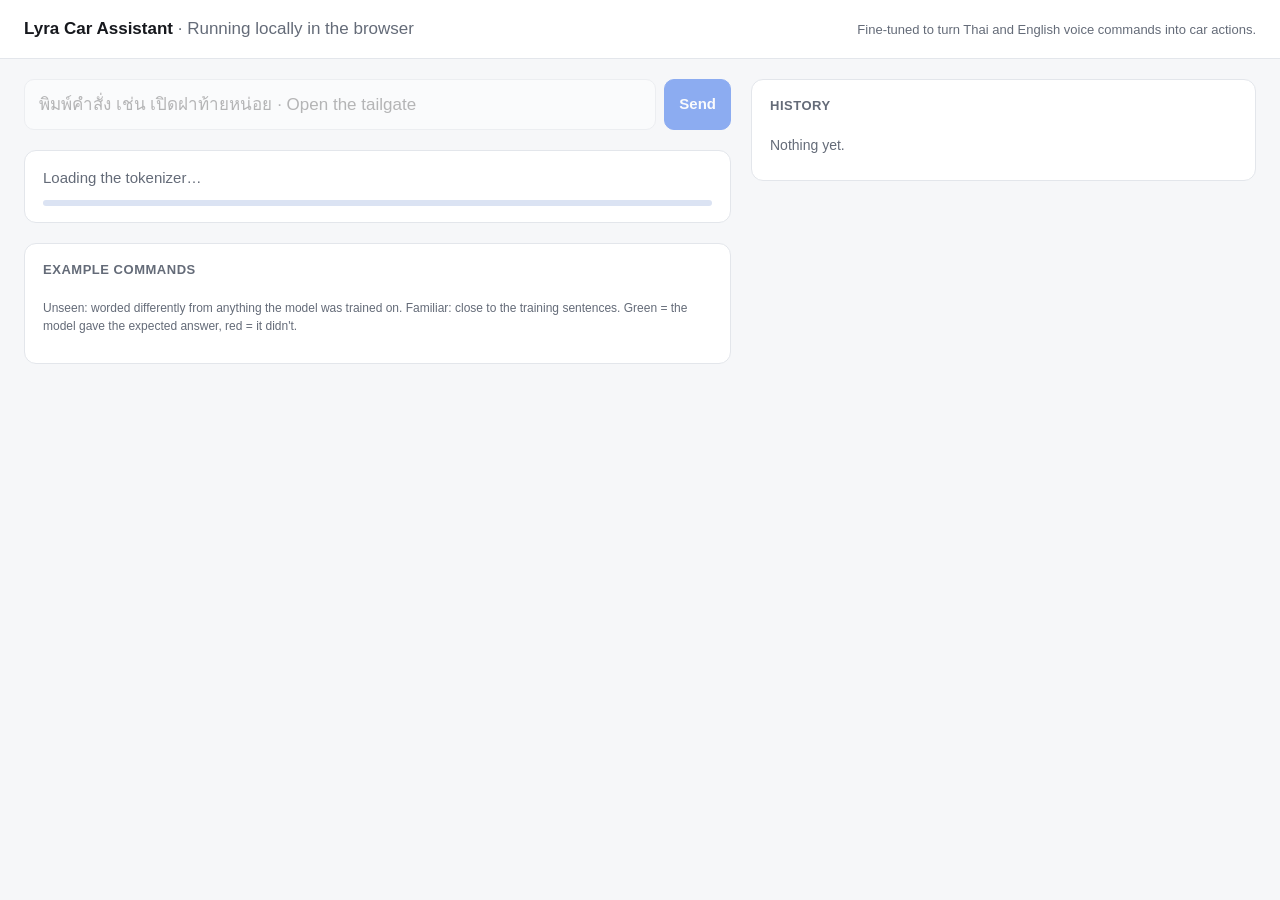
==== web_browser/index.html @ 5a5aa551 "Lyra Car Assistant: offline Thai/English car voice commands on a pruned Laya model Pipeline from dow" ====
<!doctype html>
<html lang="th">
<head>
<meta charset="utf-8">
<meta name="viewport" content="width=device-width, initial-scale=1">
<title>Lyra Car Assistant</title>
<style>
  :root {
    --bg: #f6f7f9; --card: #ffffff; --ink: #16181d; --muted: #646b78; --line: #e3e6eb;
    --accent: #2563eb; --ok: #15803d; --ok-bg: #e7f6ec; --warn: #b45309; --warn-bg: #fdf1dc;
    --bad: #b91c1c; --bad-bg: #fde8e8; --bar: #dbe3f3; --chip: #eef1f5; --mono-bg: #f1f4f9;
  }
  @media (prefers-color-scheme: dark) {
    :root {
      --bg: #0f1115; --card: #171a21; --ink: #e8eaee; --muted: #98a0ad; --line: #272c36;
      --accent: #6aa0ff; --ok: #4ade80; --ok-bg: #12301d; --warn: #fbbf24; --warn-bg: #33270d;
      --bad: #f87171; --bad-bg: #3a1616; --bar: #263048; --chip: #222733; --mono-bg: #11151c;
    }
  }
  * { box-sizing: border-box; }
  body { margin: 0; background: var(--bg); color: var(--ink);
    font: 15px/1.5 -apple-system, BlinkMacSystemFont, "Sukhumvit Set", "Noto Sans Thai", "Segoe UI", Roboto, sans-serif; }
  header { display: flex; flex-wrap: wrap; gap: 8px 24px; align-items: baseline; justify-content: space-between;
    padding: 16px 24px; border-bottom: 1px solid var(--line); background: var(--card); }
  .brand { font-weight: 700; font-size: 17px; }
  .brand span { color: var(--muted); font-weight: 500; }
  .meta { color: var(--muted); font-size: 13px; }
  .tagline { color: var(--muted); font-size: 13px; }
  .hint { color: var(--muted); font-size: 12px; margin: -4px 0 12px; }
  main { display: grid; grid-template-columns: minmax(0, 1.4fr) minmax(0, 1fr); gap: 20px; padding: 20px 24px; max-width: 1280px; margin: 0 auto; }
  @media (max-width: 900px) { main { grid-template-columns: minmax(0, 1fr); padding: 16px; } header { padding: 14px 16px; } }
  .card { background: var(--card); border: 1px solid var(--line); border-radius: 12px; padding: 16px 18px; margin-bottom: 20px; }
  h2 { font-size: 13px; text-transform: uppercase; letter-spacing: .04em; color: var(--muted); margin: 0 0 12px; font-weight: 600; }
  form { display: flex; gap: 8px; margin-bottom: 20px; }
  input[type=text] { flex: 1; min-width: 0; font: inherit; font-size: 17px; padding: 12px 14px; border-radius: 10px;
    border: 1px solid var(--line); background: var(--card); color: var(--ink); }
  input[type=text]:focus { outline: 2px solid var(--accent); outline-offset: -1px; }
  button, select { font: inherit; border-radius: 10px; border: 1px solid var(--line); background: var(--card); color: var(--ink);
    padding: 0 14px; cursor: pointer; }
  button.primary { background: var(--accent); color: #fff; border-color: var(--accent); font-weight: 600; }
  button:disabled, input:disabled { opacity: .5; cursor: default; }
  .action { font: 600 20px/1.4 ui-monospace, SFMono-Regular, Menlo, monospace; background: var(--mono-bg);
    border-radius: 10px; padding: 12px 14px; overflow-wrap: anywhere; }
  .row { display: flex; flex-wrap: wrap; gap: 8px; align-items: center; margin-top: 12px; }
  .badge { font-size: 12px; font-weight: 700; padding: 3px 9px; border-radius: 999px; letter-spacing: .02em; }
  .b-ok { background: var(--ok-bg); color: var(--ok); }
  .b-warn { background: var(--warn-bg); color: var(--warn); }
  .b-bad { background: var(--bad-bg); color: var(--bad); }
  .said { color: var(--muted); }
  table.kv { width: 100%; border-collapse: collapse; margin-top: 14px; font-size: 14px; }
  table.kv td { padding: 7px 0; border-top: 1px solid var(--line); vertical-align: top; }
  table.kv td:first-child { color: var(--muted); width: 130px; padding-right: 12px; }
  .conf { display: flex; align-items: center; gap: 10px; flex-wrap: wrap; }
  .bar { position: relative; flex: 1; min-width: 120px; max-width: 220px; height: 8px; border-radius: 4px; background: var(--bar); }
  .bar i { position: absolute; inset: 0 auto 0 0; border-radius: 4px; background: var(--accent); }
  .bar b { position: absolute; top: -4px; bottom: -4px; width: 2px; background: var(--warn); }
  .num { font-variant-numeric: tabular-nums; }
  .alts { color: var(--muted); font-size: 13px; }
  .toks { display: flex; flex-wrap: wrap; gap: 4px; }
  .tok { background: var(--chip); border-radius: 6px; padding: 1px 6px; font: 13px ui-monospace, Menlo, monospace; }
  .empty { color: var(--muted); }
  .filters { display: flex; flex-wrap: wrap; gap: 6px; margin-bottom: 12px; }
  .filters button { padding: 4px 10px; font-size: 13px; border-radius: 999px; }
  .filters button.on { background: var(--ink); color: var(--card); border-color: var(--ink); }
  .group { margin-bottom: 10px; }
  .group-name { font: 600 12px ui-monospace, Menlo, monospace; color: var(--muted); margin-bottom: 4px; }
  .chips { display: flex; flex-wrap: wrap; gap: 6px; }
  .chip { font-size: 14px; padding: 5px 10px; border-radius: 8px; background: var(--chip); border: 1px solid transparent;
    cursor: pointer; text-align: left; line-height: 1.35; }
  .chip:hover { border-color: var(--accent); }
  .chip.ok { border-color: var(--ok); }
  .chip.bad { border-color: var(--bad); background: var(--bad-bg); }
  #hist { list-style: none; margin: 0; padding: 0; font-size: 14px; }
  #hist li { padding: 8px 0; border-top: 1px solid var(--line); cursor: pointer; }
  #hist li:first-child { border-top: 0; }
  #hist .h-act { font-family: ui-monospace, Menlo, monospace; font-size: 13px; }
  .btns { display: flex; gap: 8px; flex-wrap: wrap; align-items: center; }
  .btns button, .btns select { padding: 8px 12px; }
  .summary { display: grid; grid-template-columns: repeat(auto-fit, minmax(110px, 1fr)); gap: 10px; margin: 14px 0 6px; }
  .stat { background: var(--mono-bg); border-radius: 10px; padding: 10px 12px; }
  .stat .v { font-size: 22px; font-weight: 700; font-variant-numeric: tabular-nums; }
  .stat .k { font-size: 12px; color: var(--muted); }
  table.miss { width: 100%; border-collapse: collapse; font-size: 13px; margin-top: 8px; }
  table.miss th { text-align: left; color: var(--muted); font-weight: 600; padding: 6px 4px; }
  table.miss td { padding: 6px 4px; border-top: 1px solid var(--line); vertical-align: top; overflow-wrap: anywhere; }
  .mono { font-family: ui-monospace, Menlo, monospace; }
  .err { color: var(--bad); }
  .progress { height: 6px; border-radius: 3px; background: var(--bar); overflow: hidden; margin-top: 10px; }
  .progress i { display: block; height: 100%; width: 0; background: var(--accent); transition: width .15s; }
</style>
</head>
<body>
<header>
  <div class="brand">Lyra Car Assistant <span>· Running locally in the browser</span></div>
  <div class="tagline" id="tagline">Fine-tuned to turn Thai and English voice commands into car actions.</div>
</header>
<main>
  <section>
    <form id="f">
      <input type="text" id="q" placeholder="พิมพ์คำสั่ง เช่น เปิดฝาท้ายหน่อย · Open the tailgate" autocomplete="off" disabled>
      <button type="submit" class="primary" id="send" disabled>Send</button>
    </form>
    <div class="card" id="result">
      <div id="loadText" class="empty">Loading the tokenizer…</div>
      <div class="progress"><i id="loadBar"></i></div>
    </div>
    <div class="card">
      <h2>Example commands</h2>
      <div class="filters" id="filters"></div>
      <div class="hint">Unseen: worded differently from anything the model was trained on. Familiar: close to the
        training sentences. Green = the model gave the expected answer, red = it didn't.</div>
      <div id="presets"></div>
    </div>
  </section>
  <section>
    <div class="card">
      <h2>History</h2>
      <ol id="hist"><li class="empty" style="cursor:default">Nothing yet.</li></ol>
    </div>
  </section>
</main>
<script src="vendor/ort.wasm.min.js"></script>
<script type="module">
import { CarAssistant } from "./lyra.js";

const $ = (s) => document.querySelector(s);
const esc = (s) => String(s).replace(/[&<>"']/g, (c) => ({"&": "&amp;", "<": "&lt;", ">": "&gt;", '"': "&quot;", "'": "&#39;"}[c]));
const fmt = (o) => o == null ? "no car action (none)" : esc(JSON.stringify(o));
const pct = (x) => (x * 100).toFixed(1) + "%";
let CAR = null, PRESETS = [], history = [], filter = {set: "heldout", lang: "all"};

// ---------------------------------------------------------------- loading
ort.env.wasm.wasmPaths = new URL("vendor/", location.href).href;   // absolute: ORT import()s the .mjs from here
const threads = self.crossOriginIsolated ? Math.min(4, navigator.hardwareConcurrency || 1) : 1;
ort.env.wasm.numThreads = threads;

function progress(stage, frac = 0, bytes = 0) {
  const text = {tokenizer: "Loading the tokenizer…", session: "Starting ONNX Runtime Web…",
                model: `Downloading the INT8 model… ${(bytes / 2 ** 20).toFixed(0)} MB`}[stage];
  $("#loadText").textContent = text;
  $("#loadBar").style.width = (stage === "model" ? 10 + frac * 80 : stage === "session" ? 95 : 5) + "%";
}

function parseTsv(text, set) {
  return text.split("\n").filter((l) => l.trim() && !l.startsWith("#")).map((l) => {
    const [t, control, payload] = l.split("\t");
    return {text: t, control, payload, set, lang: /[฀-๿]/.test(t) ? "th" : "en"};
  });
}

// ---------------------------------------------------------------- rendering (same as web_test)
function expectedMatches(exp, r) {
  if (!exp) return null;
  if (exp.control !== r.control) return false;
  if (exp.payload === "-") return true;
  return /^\d+$/.test(exp.payload) ? r.payload === Number(exp.payload) : r.payload === exp.payload;
}
function bar(v, line, label, lineTitle) {
  const w = Math.max(0, Math.min(1, v)) * 100;
  const tick = line != null ? `<b style="left:${(line * 100).toFixed(1)}%" title="${lineTitle}"></b>` : "";
  const low = line != null && v < line;
  return `<div class="conf"><div class="bar"><i style="width:${w}%"></i>${tick}</div>
    <span class="num">${v.toFixed(3)}</span><span class="alts">${label}${line != null ? ` · ask again below ${line}` : ""}${low ? " · below" : ""}</span></div>`;
}
function gateRows(margin, conf, thr) {
  if (CAR.gate === "margin") {
    return bar(margin, CAR.margin, "lead over runner-up", "margin gate") +
      `<div class="alts">laya confidence ${conf.toFixed(4)}${thr != null ? ` (laya gate: ${conf < thr ? "would ask again" : "ok"} at ${thr})` : ""}</div>`;
  }
  return bar(conf, thr, "laya confidence", "laya threshold") + `<div class="alts">lead over runner-up ${margin.toFixed(3)}</div>`;
}
function render(r, exp) {
  const m = expectedMatches(exp, r);
  const badge = r.ask_again ? `<span class="badge b-warn" title="${esc(r.ask_again_reasons.join("; "))}">ASK AGAIN</span>`
                            : `<span class="badge b-ok">ACT</span>`;
  const reasons = r.ask_again ? `<div class="alts" style="margin-top:6px">${r.ask_again_reasons.map(esc).join("<br>")}</div>` : "";
  const check = m === null ? "" : m ? `<span class="badge b-ok">✓ matches label</span>`
    : `<span class="badge b-bad">✗ expected ${esc(exp.control)} = ${esc(exp.payload)}</span>`;
  const alts = r.control_top.slice(1).map(([k, p]) => `${esc(k)} ${p.toFixed(3)}`).join(" · ");
  const payload = r.payload == null ? "—" : `<span class="mono">${esc(r.payload)}</span> <span class="alts">${esc(r.payload_source)}</span>`;
  const palts = r.payload_top ? r.payload_top.slice(1).map(([k, p]) => `${esc(k)} ${p.toFixed(3)}`).join(" · ") : "";
  $("#result").innerHTML = `
    <div class="said">“${esc(r.text)}”</div>
    <div class="action" style="margin-top:8px">${fmt(r.action)}</div>
    <div class="row">${badge}${check}<span class="alts">gate: ${esc(r.gate)}</span></div>${reasons}
    <table class="kv">
      <tr><td>control</td><td><span class="mono">${esc(r.control)}</span>
        ${r.control_label !== r.control ? `<span class="alts">(model sees “${esc(r.control_label)}”)</span>` : ""}
        ${gateRows(r.control_margin, r.control_confidence, r.control_threshold)}<div class="alts">next: ${alts}</div></td></tr>
      <tr><td>payload</td><td>${payload}
        ${r.payload_confidence != null ? gateRows(r.payload_margin, r.payload_confidence, r.payload_threshold) + `<div class="alts">next: ${palts}</div>` : ""}</td></tr>
      <tr><td>latency</td><td class="num">${r.ms.total} ms <span class="alts">control ${r.ms.control} + payload ${r.ms.payload} · in this browser</span></td></tr>
      <tr><td>tokens (${r.tokens.length})</td><td><div class="toks">${r.tokens.map((t) => `<span class="tok">${esc(t)}</span>`).join("")}</div></td></tr>
    </table>`;
}
function addHistory(r, exp) {
  history.unshift({r, exp, m: expectedMatches(exp, r)});
  history = history.slice(0, 30);
  $("#hist").innerHTML = history.map((h, i) => `<li data-i="${i}">
    ${h.m === null ? "" : h.m ? "✓ " : "✗ "}${esc(h.r.text)}
    <div class="h-act">${fmt(h.r.action)} <span class="alts">${h.r.control_confidence.toFixed(3)} · ${h.r.ms.total} ms${h.r.ask_again ? " · ask again" : ""}</span></div></li>`).join("");
}
async function decide(text, exp, chip) {
  text = text.trim();
  if (!text || !CAR) return;
  $("#send").disabled = true;
  try {
    const r = await CAR.decide(text);
    render(r, exp);
    addHistory(r, exp);
    if (chip) chip.classList.add(expectedMatches(exp, r) ? "ok" : "bad");
  } catch (e) {
    $("#result").innerHTML = `<div class="err">${esc(e.message)}</div>`;
  } finally {
    $("#send").disabled = false;
    $("#q").select();
  }
}
function renderPresets() {
  const sets = [["heldout", "Unseen sentences"], ["tuning", "Familiar sentences"]], langs = [["all", "All"], ["th", "ไทย"], ["en", "English"]];
  $("#filters").innerHTML =
    sets.map(([k, v]) => `<button data-f="set" data-v="${k}" class="${filter.set === k ? "on" : ""}">${v}</button>`).join("") +
    `<span style="width:8px"></span>` +
    langs.map(([k, v]) => `<button data-f="lang" data-v="${k}" class="${filter.lang === k ? "on" : ""}">${v}</button>`).join("");
  const groups = {};
  PRESETS.filter((p) => p.set === filter.set && (filter.lang === "all" || p.lang === filter.lang))
    .forEach((p) => (groups[p.control] = groups[p.control] || []).push(p));
  $("#presets").innerHTML = Object.entries(groups).map(([c, ps]) => `<div class="group"><div class="group-name">${esc(c)}</div>
    <div class="chips">${ps.map((p) => `<button class="chip" data-text="${esc(p.text)}" data-c="${esc(p.control)}" data-p="${esc(p.payload)}"
      title="expected ${esc(p.control)} = ${esc(p.payload)}">${esc(p.text)}</button>`).join("")}</div></div>`).join("");
}

// ---------------------------------------------------------------- checks
// Hidden self-test: open the page with ?selftest to compare tokens, prompts and answers with
// reference.json (web_browser/make_reference.py). The report replaces the result card.
async function selfTest() {
  const out = (h) => ($("#result").innerHTML = h);
  try {
    out(`<p class="alts">Loading reference.json…</p>`);
    const r = await fetch("reference.json");
    if (!r.ok) throw new Error("reference.json missing: run web_browser/make_reference.py");
    const ref = await r.json();
    const diffs = [];
    let tokOk = 0;
    for (const [text, ids] of Object.entries(ref.tokens)) {
      const got = CAR.tok.encode(text);
      if (JSON.stringify(got) === JSON.stringify(ids)) tokOk++;
      else diffs.push(`tokens differ for ${JSON.stringify(text)}`);
    }
    const qs = {control: CAR.qcfg.control, ...CAR.payloadQs};
    const {buildSequence} = await import("./lyra.js");
    let seqOk = 0;
    for (const s of ref.sequences) {
      const g = buildSequence(CAR.tok, CAR.tok.encode(s.text), qs[s.qid], CAR.maxLen, CAR.headMaxLen);
      if (JSON.stringify(g.ids) === JSON.stringify(s.ids) && JSON.stringify(g.markers) === JSON.stringify(s.markers)) seqOk++;
      else diffs.push(`prompt differs for ${JSON.stringify(s.text)} / ${s.qid}`);
    }
    const gate = CAR.gate;
    CAR.gate = "margin";                     // reference.json was made with the margin gate
    let decOk = 0, maxDp = 0;
    for (const [i, d] of ref.decisions.entries()) {
      out(`<p class="alts">Comparing answers with Python… ${i + 1}/${ref.decisions.length}</p>`);
      const g = await CAR.decide(d.text);
      const same = JSON.stringify(g.action) === JSON.stringify(d.action) && g.ask_again === d.ask_again;
      if (same) decOk++;
      else diffs.push(`answer differs for ${JSON.stringify(d.text)}: browser ${JSON.stringify(g.action)}, Python ${JSON.stringify(d.action)}`);
      for (const [k, p] of d.control_top) {
        const gp = g.control_probabilities[Object.keys(CAR.labelToKey).find((l) => CAR.labelToKey[l] === k) || k];
        if (gp !== undefined) maxDp = Math.max(maxDp, Math.abs(gp - p));
      }
    }
    CAR.gate = gate;
    const allOk = diffs.length === 0;
    out(`<div class="summary">
        <div class="stat"><div class="v">${tokOk}/${Object.keys(ref.tokens).length}</div><div class="k">tokens identical</div></div>
        <div class="stat"><div class="v">${seqOk}/${ref.sequences.length}</div><div class="k">prompts identical</div></div>
        <div class="stat"><div class="v">${decOk}/${ref.decisions.length}</div><div class="k">answers identical</div></div>
        <div class="stat"><div class="v">${maxDp.toFixed(4)}</div><div class="k">max probability diff</div></div>
      </div>
      <p><span class="badge ${allOk ? "b-ok" : "b-bad"}">${allOk ? "SAME AS PYTHON" : diffs.length + " DIFFERENCES"}</span></p>
      ${diffs.slice(0, 12).map((d) => `<div class="alts">${esc(d)}</div>`).join("")}`);
  } catch (e) {
    out(`<div class="err">${esc(e.message)}</div>`);
  }
}

// ---------------------------------------------------------------- wiring
$("#f").addEventListener("submit", (e) => { e.preventDefault(); decide($("#q").value); });
$("#filters").addEventListener("click", (e) => {
  const b = e.target.closest("button[data-f]");
  if (b) { filter[b.dataset.f] = b.dataset.v; renderPresets(); }
});
$("#presets").addEventListener("click", (e) => {
  const c = e.target.closest(".chip");
  if (!c || !CAR) return;
  $("#q").value = c.dataset.text;
  decide(c.dataset.text, {control: c.dataset.c, payload: c.dataset.p}, c);
});
$("#hist").addEventListener("click", (e) => {
  const li = e.target.closest("li[data-i]");
  if (li) render(history[li.dataset.i].r, history[li.dataset.i].exp);
});

(async () => {
  try {
    const t0 = performance.now();
    const [car, held, tune] = await Promise.all([
      CarAssistant.load({onProgress: progress}),
      fetch("../eval_heldout.tsv").then((r) => r.ok ? r.text() : ""),
      fetch("../eval_commands.tsv").then((r) => r.ok ? r.text() : ""),
    ]);
    CAR = car;
    PRESETS = [...parseTsv(held, "heldout"), ...parseTsv(tune, "tuning")];
    const secs = ((performance.now() - t0) / 1000).toFixed(1);
    $("#tagline").title = `ONNX Runtime Web ${ort.env.versions?.web || ""} · WASM, ${threads} thread${threads > 1 ? "s" : ""}` +
      ` · 8-bit model ${(CAR.modelBytes / 2 ** 20).toFixed(0)} MB · vocab ${CAR.tok.size.toLocaleString()} · ready in ${secs}s · no server-side inference`;
    $("#result").innerHTML = `<div class="empty">Ready. Everything below runs in this browser tab. Type a command or pick one below.</div>`;
    ["#q", "#send"].forEach((s) => ($(s).disabled = false));
    renderPresets();
    $("#q").focus();
    if (new URLSearchParams(location.search).has("selftest")) selfTest();
  } catch (e) {
    $("#result").innerHTML = `<div class="err">${esc(e.message)}</div>`;
  }
})();
</script>
</body>
</html>
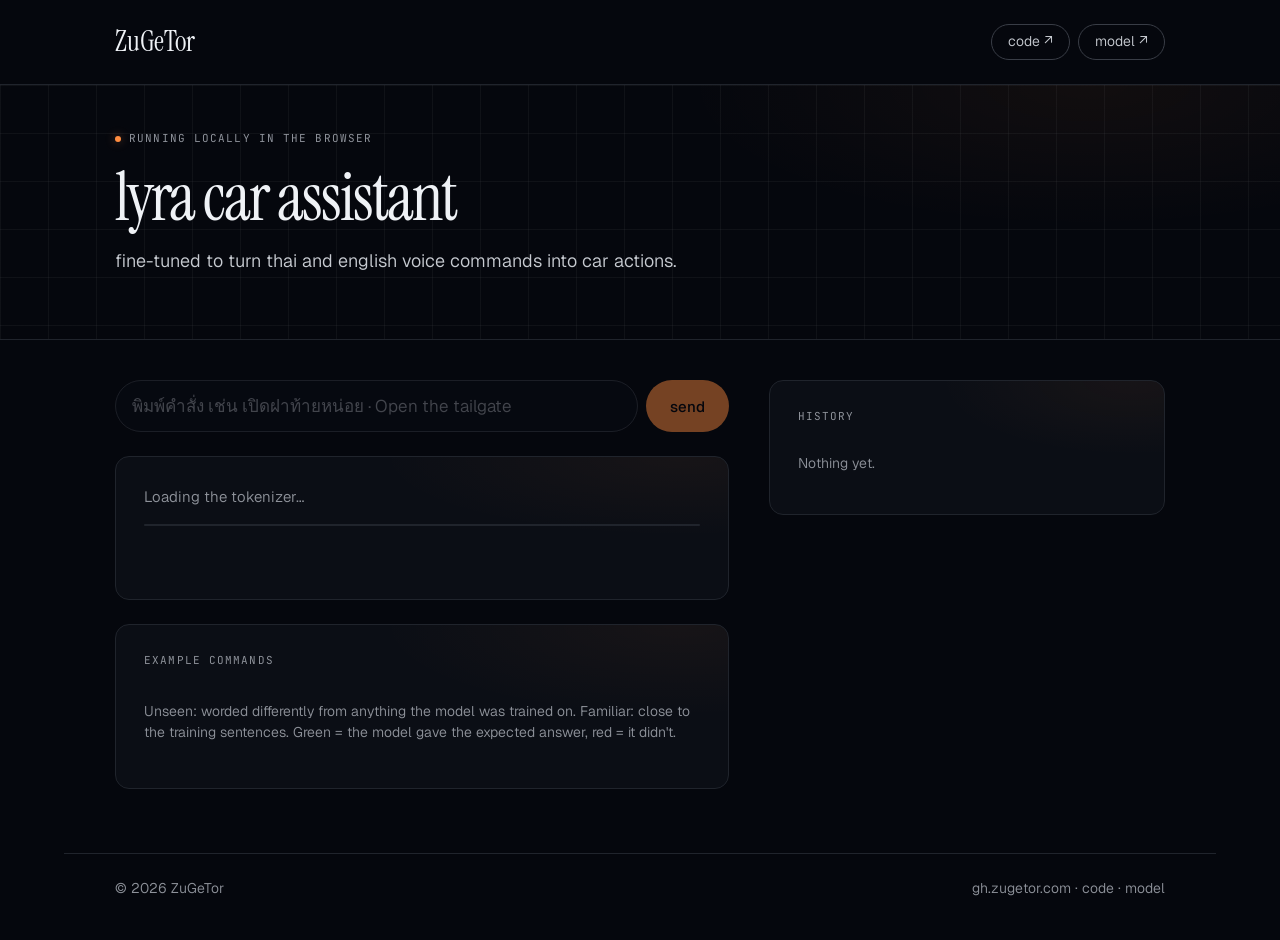
==== commit 9c162469: "Lyra demo: same look as gh.zugetor.com The browser page now uses the Lumen night tokens shared with " ====
--- a/web_browser/index.html
+++ b/web_browser/index.html
@@ -4,124 +4,298 @@
 <meta charset="utf-8">
 <meta name="viewport" content="width=device-width, initial-scale=1">
 <title>Lyra Car Assistant</title>
+<script src="config.js"></script>
+<script>
+// ONNX Runtime Web only gets threads on a cross-origin isolated page. serve.py sends the headers for that; GitHub
+// Pages can't, so coi-sw.js (a service worker) adds them and the page reloads once.
+window.lyraReady = (async () => {
+  if (self.crossOriginIsolated || !self.isSecureContext || !("serviceWorker" in navigator)) return;
+  try {
+    await navigator.serviceWorker.register("coi-sw.js");
+    await navigator.serviceWorker.ready;
+  } catch { return; }                                    // no service worker: run on one thread
+  if (sessionStorage.getItem("lyra-coi-reload")) return; // reloaded once already and still not isolated
+  sessionStorage.setItem("lyra-coi-reload", "1");
+  location.reload();
+  await new Promise(() => {});
+})();
+</script>
+<link rel="preconnect" href="https://fonts.googleapis.com">
+<link rel="preconnect" href="https://fonts.gstatic.com" crossorigin>
+<link rel="stylesheet" href="https://fonts.googleapis.com/css2?family=Geist:wght@300..600&family=Instrument+Serif&family=JetBrains+Mono:wght@400;500&display=swap">
+<link rel="stylesheet" href="tokens.css">
 <style>
-  :root {
-    --bg: #f6f7f9; --card: #ffffff; --ink: #16181d; --muted: #646b78; --line: #e3e6eb;
-    --accent: #2563eb; --ok: #15803d; --ok-bg: #e7f6ec; --warn: #b45309; --warn-bg: #fdf1dc;
-    --bad: #b91c1c; --bad-bg: #fde8e8; --bar: #dbe3f3; --chip: #eef1f5; --mono-bg: #f1f4f9;
-  }
-  @media (prefers-color-scheme: dark) {
-    :root {
-      --bg: #0f1115; --card: #171a21; --ink: #e8eaee; --muted: #98a0ad; --line: #272c36;
-      --accent: #6aa0ff; --ok: #4ade80; --ok-bg: #12301d; --warn: #fbbf24; --warn-bg: #33270d;
-      --bad: #f87171; --bad-bg: #3a1616; --bar: #263048; --chip: #222733; --mono-bg: #11151c;
-    }
-  }
-  * { box-sizing: border-box; }
-  body { margin: 0; background: var(--bg); color: var(--ink);
-    font: 15px/1.5 -apple-system, BlinkMacSystemFont, "Sukhumvit Set", "Noto Sans Thai", "Segoe UI", Roboto, sans-serif; }
-  header { display: flex; flex-wrap: wrap; gap: 8px 24px; align-items: baseline; justify-content: space-between;
-    padding: 16px 24px; border-bottom: 1px solid var(--line); background: var(--card); }
-  .brand { font-weight: 700; font-size: 17px; }
-  .brand span { color: var(--muted); font-weight: 500; }
-  .meta { color: var(--muted); font-size: 13px; }
-  .tagline { color: var(--muted); font-size: 13px; }
-  .hint { color: var(--muted); font-size: 12px; margin: -4px 0 12px; }
-  main { display: grid; grid-template-columns: minmax(0, 1.4fr) minmax(0, 1fr); gap: 20px; padding: 20px 24px; max-width: 1280px; margin: 0 auto; }
-  @media (max-width: 900px) { main { grid-template-columns: minmax(0, 1fr); padding: 16px; } header { padding: 14px 16px; } }
-  .card { background: var(--card); border: 1px solid var(--line); border-radius: 12px; padding: 16px 18px; margin-bottom: 20px; }
-  h2 { font-size: 13px; text-transform: uppercase; letter-spacing: .04em; color: var(--muted); margin: 0 0 12px; font-weight: 600; }
-  form { display: flex; gap: 8px; margin-bottom: 20px; }
-  input[type=text] { flex: 1; min-width: 0; font: inherit; font-size: 17px; padding: 12px 14px; border-radius: 10px;
-    border: 1px solid var(--line); background: var(--card); color: var(--ink); }
-  input[type=text]:focus { outline: 2px solid var(--accent); outline-offset: -1px; }
-  button, select { font: inherit; border-radius: 10px; border: 1px solid var(--line); background: var(--card); color: var(--ink);
-    padding: 0 14px; cursor: pointer; }
-  button.primary { background: var(--accent); color: #fff; border-color: var(--accent); font-weight: 600; }
-  button:disabled, input:disabled { opacity: .5; cursor: default; }
-  .action { font: 600 20px/1.4 ui-monospace, SFMono-Regular, Menlo, monospace; background: var(--mono-bg);
-    border-radius: 10px; padding: 12px 14px; overflow-wrap: anywhere; }
-  .row { display: flex; flex-wrap: wrap; gap: 8px; align-items: center; margin-top: 12px; }
-  .badge { font-size: 12px; font-weight: 700; padding: 3px 9px; border-radius: 999px; letter-spacing: .02em; }
-  .b-ok { background: var(--ok-bg); color: var(--ok); }
-  .b-warn { background: var(--warn-bg); color: var(--warn); }
-  .b-bad { background: var(--bad-bg); color: var(--bad); }
-  .said { color: var(--muted); }
-  table.kv { width: 100%; border-collapse: collapse; margin-top: 14px; font-size: 14px; }
-  table.kv td { padding: 7px 0; border-top: 1px solid var(--line); vertical-align: top; }
-  table.kv td:first-child { color: var(--muted); width: 130px; padding-right: 12px; }
-  .conf { display: flex; align-items: center; gap: 10px; flex-wrap: wrap; }
-  .bar { position: relative; flex: 1; min-width: 120px; max-width: 220px; height: 8px; border-radius: 4px; background: var(--bar); }
-  .bar i { position: absolute; inset: 0 auto 0 0; border-radius: 4px; background: var(--accent); }
-  .bar b { position: absolute; top: -4px; bottom: -4px; width: 2px; background: var(--warn); }
-  .num { font-variant-numeric: tabular-nums; }
-  .alts { color: var(--muted); font-size: 13px; }
-  .toks { display: flex; flex-wrap: wrap; gap: 4px; }
-  .tok { background: var(--chip); border-radius: 6px; padding: 1px 6px; font: 13px ui-monospace, Menlo, monospace; }
-  .empty { color: var(--muted); }
-  .filters { display: flex; flex-wrap: wrap; gap: 6px; margin-bottom: 12px; }
-  .filters button { padding: 4px 10px; font-size: 13px; border-radius: 999px; }
-  .filters button.on { background: var(--ink); color: var(--card); border-color: var(--ink); }
-  .group { margin-bottom: 10px; }
-  .group-name { font: 600 12px ui-monospace, Menlo, monospace; color: var(--muted); margin-bottom: 4px; }
-  .chips { display: flex; flex-wrap: wrap; gap: 6px; }
-  .chip { font-size: 14px; padding: 5px 10px; border-radius: 8px; background: var(--chip); border: 1px solid transparent;
-    cursor: pointer; text-align: left; line-height: 1.35; }
-  .chip:hover { border-color: var(--accent); }
-  .chip.ok { border-color: var(--ok); }
-  .chip.bad { border-color: var(--bad); background: var(--bad-bg); }
-  #hist { list-style: none; margin: 0; padding: 0; font-size: 14px; }
-  #hist li { padding: 8px 0; border-top: 1px solid var(--line); cursor: pointer; }
-  #hist li:first-child { border-top: 0; }
-  #hist .h-act { font-family: ui-monospace, Menlo, monospace; font-size: 13px; }
-  .btns { display: flex; gap: 8px; flex-wrap: wrap; align-items: center; }
-  .btns button, .btns select { padding: 8px 12px; }
-  .summary { display: grid; grid-template-columns: repeat(auto-fit, minmax(110px, 1fr)); gap: 10px; margin: 14px 0 6px; }
-  .stat { background: var(--mono-bg); border-radius: 10px; padding: 10px 12px; }
-  .stat .v { font-size: 22px; font-weight: 700; font-variant-numeric: tabular-nums; }
-  .stat .k { font-size: 12px; color: var(--muted); }
-  table.miss { width: 100%; border-collapse: collapse; font-size: 13px; margin-top: 8px; }
-  table.miss th { text-align: left; color: var(--muted); font-weight: 600; padding: 6px 4px; }
-  table.miss td { padding: 6px 4px; border-top: 1px solid var(--line); vertical-align: top; overflow-wrap: anywhere; }
-  .mono { font-family: ui-monospace, Menlo, monospace; }
-  .err { color: var(--bad); }
-  .progress { height: 6px; border-radius: 3px; background: var(--bar); overflow: hidden; margin-top: 10px; }
-  .progress i { display: block; height: 100%; width: 0; background: var(--accent); transition: width .15s; }
+/* design · genre: atmospheric · page: app (tool) · theme: lumen night foundry, shared with gh.zugetor.com
+ * nav: N9 edge-aligned · footer: Ft2 inline line · enrichment: none (the tool is the page)
+ * critique: philosophy 5 · hierarchy 4 · execution 4 · specificity 5 · restraint 5 · variety 4
+ */
+html, body { overflow-x: clip; }
+*, *::before, *::after { box-sizing: border-box; }
+body {
+  margin: 0; background: var(--color-paper); color: var(--color-ink-2);
+  font-family: var(--font-body); font-weight: var(--weight-body); font-size: 15px; line-height: 1.55;
+  -webkit-font-smoothing: antialiased; padding-bottom: env(safe-area-inset-bottom);
+}
+a { color: inherit; }
+:focus-visible { outline: 2px solid var(--color-focus); outline-offset: 3px; border-radius: 4px; }
+.lc { text-transform: lowercase; }
+.label, .panel__head, .group-name, .badge, table.kv td:first-child, .status {
+  font-family: var(--font-label); font-size: var(--text-label); font-weight: 400;
+  letter-spacing: var(--tracking-micro); text-transform: uppercase; line-height: 1.4;
+}
+
+/* nav · N9 */
+.nav-edge {
+  display: flex; justify-content: space-between; align-items: center; gap: var(--space-md);
+  max-width: var(--page-max); margin-inline: auto; padding: var(--space-lg) var(--page-gutter);
+}
+.wordmark {
+  font-family: var(--font-display); font-weight: 400; font-size: 1.75rem; line-height: 1;
+  letter-spacing: -0.01em; color: var(--color-ink); text-decoration: none;
+}
+.nav-links { display: flex; align-items: center; gap: var(--space-xs); }
+.nav-link {
+  display: inline-flex; align-items: center; gap: var(--space-2xs);
+  min-height: 2.25rem; padding: 0 var(--space-md);
+  border: 1px solid var(--color-rule-2); border-radius: var(--radius-pill);
+  color: var(--color-ink-2); text-decoration: none; white-space: nowrap; font-size: var(--text-sm);
+  text-transform: lowercase;
+  transition: border-color var(--dur-short) var(--ease-out), color var(--dur-short) var(--ease-out);
+}
+.nav-link:hover { border-color: var(--color-accent); color: var(--color-ink); }
+
+/* intro · blueprint grid */
+.intro {
+  border-block: 1px solid var(--color-rule);
+  background:
+    linear-gradient(var(--rule-blueprint) 1px, transparent 1px) 0 0 / 48px 48px,
+    linear-gradient(90deg, var(--rule-blueprint) 1px, transparent 1px) 0 0 / 48px 48px,
+    radial-gradient(45% 80% at 85% 0%, var(--color-paper-emit) 0%, transparent 70%),
+    var(--color-paper);
+}
+.intro__inner {
+  max-width: var(--page-max); margin-inline: auto;
+  padding: var(--space-xl) var(--page-gutter) var(--space-2xl);
+}
+.status { display: inline-flex; align-items: center; gap: var(--space-xs); margin: 0 0 var(--space-md); color: var(--color-muted); }
+.status::before {
+  content: ""; width: 6px; height: 6px; border-radius: 50%;
+  background: var(--color-accent); box-shadow: 0 0 8px 2px var(--color-glow-2);
+}
+.intro__title {
+  font-family: var(--font-display); font-weight: 400; font-size: clamp(2.4rem, 4vw + 1rem, 4.25rem);
+  line-height: 1.02; letter-spacing: var(--tracking-display); color: var(--color-ink);
+  margin: 0 0 var(--space-md); overflow-wrap: anywhere; min-width: 0; text-transform: lowercase;
+}
+.tagline { margin: 0; max-width: 58ch; font-size: var(--text-md); color: var(--color-ink-2); text-transform: lowercase; text-wrap: pretty; }
+
+/* app · tool left, history right */
+main.app {
+  display: grid; grid-template-columns: minmax(0, 1fr); gap: var(--space-lg);
+  max-width: var(--page-max); margin-inline: auto; padding: var(--space-xl) var(--page-gutter) var(--space-2xl);
+}
+.app__main { display: grid; grid-template-columns: minmax(0, 1fr); gap: var(--space-lg); min-width: 0; align-content: start; }
+.app__side { min-width: 0; }
+@media (min-width: 60rem) {
+  main.app { grid-template-columns: minmax(0, 1.55fr) minmax(0, 1fr); gap: var(--space-xl); }
+  .app__side .panel { position: sticky; top: var(--space-lg); max-height: calc(100dvh - 2 * var(--space-lg)); overflow: auto; }
+}
+
+.panel {
+  position: relative; min-width: 0;
+  padding: clamp(1rem, 2.4vw, 1.75rem);
+  border: 1px solid var(--color-rule); border-radius: var(--radius-card);
+  background:
+    radial-gradient(70% 80% at 92% 0%, var(--color-card-emit) 0%, transparent 70%),
+    var(--color-paper-2);
+}
+.panel__head { margin: 0 0 var(--space-md); color: var(--color-muted); }
+.hint { margin: 0 0 var(--space-md); color: var(--color-muted); font-size: var(--text-sm); max-width: 70ch; }
+
+/* ask */
+form#f { display: flex; gap: var(--space-xs); }
+input[type=text] {
+  flex: 1; min-width: 0; min-height: 3.25rem;
+  font: inherit; font-size: 1.0625rem; color: var(--color-ink);
+  padding: 0 var(--space-md); border-radius: var(--radius-pill);
+  border: 1px solid var(--color-rule-2); background: var(--color-paper-2);
+  transition: border-color var(--dur-short) var(--ease-out);
+}
+input[type=text]::placeholder { color: var(--color-muted); }
+input[type=text]:hover:not(:disabled) { border-color: var(--color-muted); }
+input[type=text]:focus-visible { outline: 2px solid var(--color-focus); outline-offset: 2px; border-color: transparent; }
+button { font: inherit; color: inherit; cursor: pointer; }
+button.primary {
+  min-height: 3.25rem; padding: 0 var(--space-lg); white-space: nowrap;
+  border: 0; border-radius: var(--radius-pill);
+  background: var(--color-accent); color: var(--color-paper); font-weight: 500; text-transform: lowercase;
+  transition: transform var(--dur-micro) var(--ease-out);
+}
+button.primary:hover:not(:disabled) { transform: translateY(-1px); }
+button.primary:active:not(:disabled) { transform: translateY(0); }
+button:disabled, input:disabled { opacity: 0.45; cursor: default; }
+
+/* result */
+#result { min-height: 9rem; }
+.said { color: var(--color-muted); font-size: var(--text-md); }
+.action {
+  font-family: var(--font-label); font-weight: 500; font-size: clamp(1.1rem, 1.4vw + 0.8rem, 1.5rem); line-height: 1.4;
+  color: var(--color-ink); background: var(--color-paper-3);
+  border: 1px solid var(--color-rule-2); border-radius: 10px;
+  padding: var(--space-md) var(--space-lg); overflow-wrap: anywhere;
+}
+.row { display: flex; flex-wrap: wrap; gap: var(--space-xs); align-items: center; margin-top: var(--space-md); }
+.badge { padding: var(--space-2xs) var(--space-xs); border-radius: 6px; border: 1px solid currentColor; white-space: nowrap; }
+.b-ok   { color: var(--color-ok);   background: var(--color-ok-bg); }
+.b-warn { color: var(--color-warn); background: var(--color-warn-bg); }
+.b-bad  { color: var(--color-bad);  background: var(--color-bad-bg); text-transform: none; letter-spacing: 0.02em; white-space: normal; }   /* carries the expected label */
+.alts { color: var(--color-muted); font-size: var(--text-sm); }
+.num { font-variant-numeric: tabular-nums; }
+.mono { font-family: var(--font-label); font-size: 0.9em; color: var(--color-ink); }
+.empty { color: var(--color-muted); }
+.err { color: var(--color-bad); }
+
+table.kv { width: 100%; border-collapse: collapse; margin-top: var(--space-lg); font-size: var(--text-sm); }
+table.kv td { padding: var(--space-sm) 0; border-top: 1px solid var(--color-rule); vertical-align: top; }
+table.kv td:first-child { color: var(--color-muted); width: 8.5rem; padding-right: var(--space-sm); }
+.conf { display: flex; align-items: center; gap: var(--space-xs) var(--space-sm); flex-wrap: wrap; margin-top: var(--space-2xs); }
+.bar { position: relative; flex: 1; min-width: 7.5rem; max-width: 14rem; height: 6px; border-radius: 3px; background: var(--color-rule); }
+.bar i { position: absolute; inset: 0 auto 0 0; border-radius: 3px; background: var(--color-accent); }
+.bar b { position: absolute; top: -4px; bottom: -4px; width: 2px; background: var(--color-warn); }
+.toks { display: flex; flex-wrap: wrap; gap: var(--space-2xs); }
+.tok {
+  font-family: var(--font-label); font-size: 0.8125rem; color: var(--color-ink);
+  background: var(--color-paper-3); border: 1px solid var(--color-rule); border-radius: 5px; padding: 0 var(--space-xs);
+}
+
+.progress { height: 2px; border-radius: 1px; background: var(--color-rule); overflow: hidden; margin-top: var(--space-md); }
+.progress i { display: block; height: 100%; width: 0; background: var(--color-accent); box-shadow: 0 0 10px var(--color-glow); }
+
+/* self-test report */
+.summary {
+  display: grid; grid-template-columns: repeat(2, minmax(0, 1fr)); gap: var(--space-md) 0; margin: 0 0 var(--space-md);
+}
+@media (min-width: 40rem) { .summary { grid-template-columns: repeat(4, minmax(0, 1fr)); } }
+.summary .stat { padding-inline: var(--space-sm); border-inline-start: 1px solid var(--color-rule); }
+.summary .stat:nth-child(odd) { border-inline-start: 0; padding-inline-start: 0; }
+@media (min-width: 40rem) {
+  .summary .stat:nth-child(odd) { border-inline-start: 1px solid var(--color-rule); padding-inline-start: var(--space-sm); }
+  .summary .stat:first-child { border-inline-start: 0; padding-inline-start: 0; }
+}
+.summary .v {
+  font-family: var(--font-display); font-size: clamp(1.75rem, 2vw + 1rem, 2.6rem); line-height: 1;
+  color: var(--color-ink); letter-spacing: -0.02em; font-variant-numeric: tabular-nums;
+}
+.summary .k {
+  margin-top: var(--space-xs); color: var(--color-muted);
+  font-family: var(--font-label); font-size: var(--text-label); letter-spacing: var(--tracking-micro); text-transform: uppercase;
+}
+
+/* examples */
+.filters { display: flex; flex-wrap: wrap; align-items: center; gap: var(--space-xs); margin-bottom: var(--space-md); }
+.filters button {
+  min-height: 2rem; padding: 0 var(--space-sm); font-size: var(--text-sm); white-space: nowrap;
+  border: 1px solid var(--color-rule-2); border-radius: var(--radius-pill); background: transparent; color: var(--color-ink-2);
+  transition: border-color var(--dur-short) var(--ease-out), color var(--dur-short) var(--ease-out);
+}
+.filters button:hover { border-color: var(--color-muted); color: var(--color-ink); }
+.filters button.on { border-color: var(--color-accent); color: var(--color-ink); background: var(--color-paper-3); }
+.group { padding: var(--space-sm) 0; border-top: 1px solid var(--color-rule); }
+.group-name { color: var(--color-muted); margin-bottom: var(--space-xs); text-transform: none; }
+.chips { display: flex; flex-wrap: wrap; gap: var(--space-xs); }
+.chip {
+  font-size: var(--text-sm); line-height: 1.35; text-align: left;
+  padding: var(--space-xs) var(--space-sm); border-radius: 8px;
+  background: var(--color-paper-3); color: var(--color-ink); border: 1px solid var(--color-rule);
+  transition: border-color var(--dur-short) var(--ease-out);
+}
+.chip:hover { border-color: var(--color-accent); }
+.chip:active { transform: translateY(1px); }
+.chip.ok  { border-color: var(--color-ok); }
+.chip.bad { border-color: var(--color-bad); background: var(--color-bad-bg); }
+
+/* history */
+#hist { list-style: none; margin: 0; padding: 0; font-size: var(--text-sm); color: var(--color-ink); }
+#hist li { padding: var(--space-sm) var(--space-xs); margin-inline: calc(-1 * var(--space-xs)); border-top: 1px solid var(--color-rule); cursor: pointer; border-radius: 6px; }
+#hist li:first-child { border-top: 0; }
+#hist li[data-i]:hover { background: var(--color-paper-3); }
+#hist .h-act { font-family: var(--font-label); font-size: 0.8125rem; color: var(--color-ink-2); margin-top: var(--space-3xs); overflow-wrap: anywhere; }
+
+/* footer · Ft2 */
+.foot-line {
+  max-width: var(--page-max); margin-inline: auto; padding: var(--space-lg) var(--page-gutter) var(--space-xl);
+  display: flex; flex-wrap: wrap; justify-content: space-between; gap: var(--space-xs) var(--space-lg);
+  font-size: var(--text-sm); color: var(--color-muted); border-top: 1px solid var(--color-rule);
+}
+.foot-line p { margin: 0; }
+.foot-line a {
+  white-space: nowrap; text-transform: lowercase; text-decoration: underline; text-decoration-thickness: 1px;
+  text-underline-offset: 0.28em; text-decoration-color: transparent; transition: text-decoration-color var(--dur-short) var(--ease-out);
+}
+.foot-line a:hover { text-decoration-color: var(--color-accent); }
+
+@media (prefers-reduced-motion: no-preference) {
+  .reveal { opacity: 0; transform: translateY(10px); animation: reveal var(--dur-long) var(--ease-out) forwards; animation-delay: calc(var(--i, 0) * 60ms); }
+  .progress i { transition: width 150ms linear; }
+}
+@media (prefers-reduced-motion: reduce) {
+  button.primary:hover:not(:disabled), .chip:active { transform: none; }
+}
+@keyframes reveal { to { opacity: 1; transform: none; } }
 </style>
 </head>
 <body>
-<header>
-  <div class="brand">Lyra Car Assistant <span>· Running locally in the browser</span></div>
-  <div class="tagline" id="tagline">Fine-tuned to turn Thai and English voice commands into car actions.</div>
+<header class="nav-edge">
+  <a class="wordmark" href="https://gh.zugetor.com/">ZuGeTor</a>
+  <nav class="nav-links" aria-label="Project links">
+    <a class="nav-link" href="https://github.com/zugetor/Lyra-Car-Assistant">Code <span aria-hidden="true">↗</span></a>
+    <a class="nav-link" href="https://huggingface.co/zugetor/Lyra-Car-Assistant-enth">Model <span aria-hidden="true">↗</span></a>
+  </nav>
 </header>
-<main>
-  <section>
+<section class="intro" aria-labelledby="title">
+  <div class="intro__inner">
+    <p class="status reveal" style="--i: 0">Running locally in the browser</p>
+    <h1 id="title" class="intro__title reveal" style="--i: 1">Lyra Car Assistant</h1>
+    <p class="tagline reveal" style="--i: 2" id="tagline">Fine-tuned to turn Thai and English voice commands into car actions.</p>
+  </div>
+</section>
+<main class="app">
+  <section class="app__main" aria-label="Try a command">
     <form id="f">
-      <input type="text" id="q" placeholder="พิมพ์คำสั่ง เช่น เปิดฝาท้ายหน่อย · Open the tailgate" autocomplete="off" disabled>
+      <input type="text" id="q" placeholder="พิมพ์คำสั่ง เช่น เปิดฝาท้ายหน่อย · Open the tailgate" autocomplete="off" aria-label="Command" disabled>
       <button type="submit" class="primary" id="send" disabled>Send</button>
     </form>
-    <div class="card" id="result">
+    <div class="panel" id="result" aria-live="polite">
       <div id="loadText" class="empty">Loading the tokenizer…</div>
       <div class="progress"><i id="loadBar"></i></div>
     </div>
-    <div class="card">
-      <h2>Example commands</h2>
+    <div class="panel">
+      <h2 class="panel__head">Example commands</h2>
       <div class="filters" id="filters"></div>
-      <div class="hint">Unseen: worded differently from anything the model was trained on. Familiar: close to the
-        training sentences. Green = the model gave the expected answer, red = it didn't.</div>
+      <p class="hint">Unseen: worded differently from anything the model was trained on. Familiar: close to the
+        training sentences. Green = the model gave the expected answer, red = it didn't.</p>
       <div id="presets"></div>
     </div>
   </section>
-  <section>
-    <div class="card">
-      <h2>History</h2>
+  <aside class="app__side" aria-label="History">
+    <div class="panel">
+      <h2 class="panel__head">History</h2>
       <ol id="hist"><li class="empty" style="cursor:default">Nothing yet.</li></ol>
     </div>
-  </section>
+  </aside>
 </main>
+<footer class="foot-line">
+  <p>© 2026 ZuGeTor</p>
+  <p><a href="https://gh.zugetor.com/">gh.zugetor.com</a> · <a href="https://github.com/zugetor/Lyra-Car-Assistant">Code</a> · <a href="https://huggingface.co/zugetor/Lyra-Car-Assistant-enth">Model</a></p>
+</footer>
 <script src="vendor/ort.wasm.min.js"></script>
 <script type="module">
 import { CarAssistant } from "./lyra.js";
+await window.lyraReady;
+
+// config.js: model = where the export/ bundle lives, examples = where the eval .tsv files are, cache = a Cache
+// Storage name (only for a pinned revision). The GitHub Pages build points it at Hugging Face.
+const CFG = {model: "../export/", examples: "../", cache: null, ...(window.LYRA_CONFIG || {})};
 
 const $ = (s) => document.querySelector(s);
 const esc = (s) => String(s).replace(/[&<>"']/g, (c) => ({"&": "&amp;", "<": "&lt;", ">": "&gt;", '"': "&quot;", "'": "&#39;"}[c]));
@@ -134,9 +308,11 @@
 const threads = self.crossOriginIsolated ? Math.min(4, navigator.hardwareConcurrency || 1) : 1;
 ort.env.wasm.numThreads = threads;
 
-function progress(stage, frac = 0, bytes = 0) {
+function progress(stage, frac = 0, bytes = 0, cached = false) {
+  const mb = `${(bytes / 2 ** 20).toFixed(0)} MB`;
   const text = {tokenizer: "Loading the tokenizer…", session: "Starting ONNX Runtime Web…",
-                model: `Downloading the INT8 model… ${(bytes / 2 ** 20).toFixed(0)} MB`}[stage];
+                model: cached ? `Loading the 8-bit model from this browser's cache… ${mb}`
+                              : `Downloading the 8-bit model… ${mb}`}[stage];
   $("#loadText").textContent = text;
   $("#loadBar").style.width = (stage === "model" ? 10 + frac * 80 : stage === "session" ? 95 : 5) + "%";
 }
@@ -305,9 +481,9 @@
   try {
     const t0 = performance.now();
     const [car, held, tune] = await Promise.all([
-      CarAssistant.load({onProgress: progress}),
-      fetch("../eval_heldout.tsv").then((r) => r.ok ? r.text() : ""),
-      fetch("../eval_commands.tsv").then((r) => r.ok ? r.text() : ""),
+      CarAssistant.load({base: CFG.model, cache: CFG.cache, onProgress: progress}),
+      fetch(CFG.examples + "eval_heldout.tsv").then((r) => r.ok ? r.text() : ""),
+      fetch(CFG.examples + "eval_commands.tsv").then((r) => r.ok ? r.text() : ""),
     ]);
     CAR = car;
     PRESETS = [...parseTsv(held, "heldout"), ...parseTsv(tune, "tuning")];
--- a/web_browser/tokens.css
+++ b/web_browser/tokens.css
@@ -0,0 +1,78 @@
+/* design tokens · theme: lumen · night foundry (dark only)
+ * the same system as gh.zugetor.com, plus status colours for the demo and a Thai fallback for body text
+ */
+:root {
+  color-scheme: dark;
+
+  /* night foundry */
+  --color-paper:      oklch(13% 0.014 265);
+  --color-paper-2:    oklch(16.5% 0.016 265);
+  --color-paper-3:    oklch(20% 0.018 265);
+  --color-rule:       oklch(26% 0.016 265);
+  --color-rule-2:     oklch(36% 0.016 265);
+  --color-muted:      oklch(66% 0.012 262);
+  --color-ink-2:      oklch(84% 0.010 262);
+  --color-ink:        oklch(96% 0.006 262);
+  --color-accent:     oklch(76% 0.17 50);
+  --color-accent-2:   oklch(70% 0.16 18);
+  --color-focus:      oklch(80% 0.16 50);
+  --color-glow:       oklch(80% 0.16 50 / 0.42);
+  --color-glow-2:     oklch(80% 0.16 50 / 0.16);
+  --color-paper-emit: oklch(76% 0.17 50 / 0.05);
+  --color-card-emit:  oklch(76% 0.17 50 / 0.05);
+  --color-card-emit-hover: oklch(76% 0.17 50 / 0.11);
+  --rule-blueprint:   oklch(96% 0.006 262 / 0.045);
+  --shadow-card:      0 24px 60px -28px oklch(4% 0.01 265 / 0.6);
+  --weight-body:      350;
+
+  /* status · ok / ask again / wrong */
+  --color-ok:      oklch(80% 0.14 155);
+  --color-ok-bg:   oklch(27% 0.045 155);
+  --color-warn:    oklch(84% 0.13 88);
+  --color-warn-bg: oklch(28% 0.045 88);
+  --color-bad:     oklch(73% 0.15 25);
+  --color-bad-bg:  oklch(27% 0.055 25);
+
+  /* type */
+  --font-display: "Instrument Serif", "Tiempos Headline", ui-serif, Georgia, serif;
+  --font-body:    "Geist", "Sukhumvit Set", "Noto Sans Thai", ui-sans-serif, system-ui, sans-serif;
+  --font-label:   "JetBrains Mono", ui-monospace, "SFMono-Regular", monospace;
+
+  --text-label:   0.6875rem;                                  /* 11px mono labels */
+  --text-sm:      0.875rem;
+  --text-base:    1rem;
+  --text-md:      1.125rem;
+  --text-xl:      clamp(1.75rem, 2.2vw + 1rem, 2.6rem);       /* project title */
+  --text-stat:    clamp(1.75rem, 3vw + 0.9rem, 3.5rem);       /* stat numerals */
+  --text-head:    clamp(2.4rem, 4.2vw + 1rem, 4.5rem);        /* page headline */
+  --tracking-display: -0.03em;
+  --tracking-micro:   0.10em;
+
+  /* space · 4pt */
+  --space-3xs: 0.125rem;
+  --space-2xs: 0.25rem;
+  --space-xs:  0.5rem;
+  --space-sm:  0.75rem;
+  --space-md:  1rem;
+  --space-lg:  1.5rem;
+  --space-xl:  2.5rem;
+  --space-2xl: 4rem;
+  --space-3xl: 6rem;
+  --page-gutter: clamp(1rem, 4vw, 3.5rem);
+  --page-max:    72rem;
+
+  /* shape */
+  --radius-card: 14px;
+  --radius-pill: 999px;
+  --rule-hair:   1px;
+
+  /* motion */
+  --ease-out:    cubic-bezier(0.16, 1, 0.3, 1);
+  --ease-in:     cubic-bezier(0.7, 0, 0.84, 0);
+  --ease-in-out: cubic-bezier(0.65, 0, 0.35, 1);
+  --dur-micro:   120ms;
+  --dur-short:   220ms;
+  --dur-reveal:  320ms;
+  --dur-long:    600ms;
+  --dur-pulse:   4s;
+}
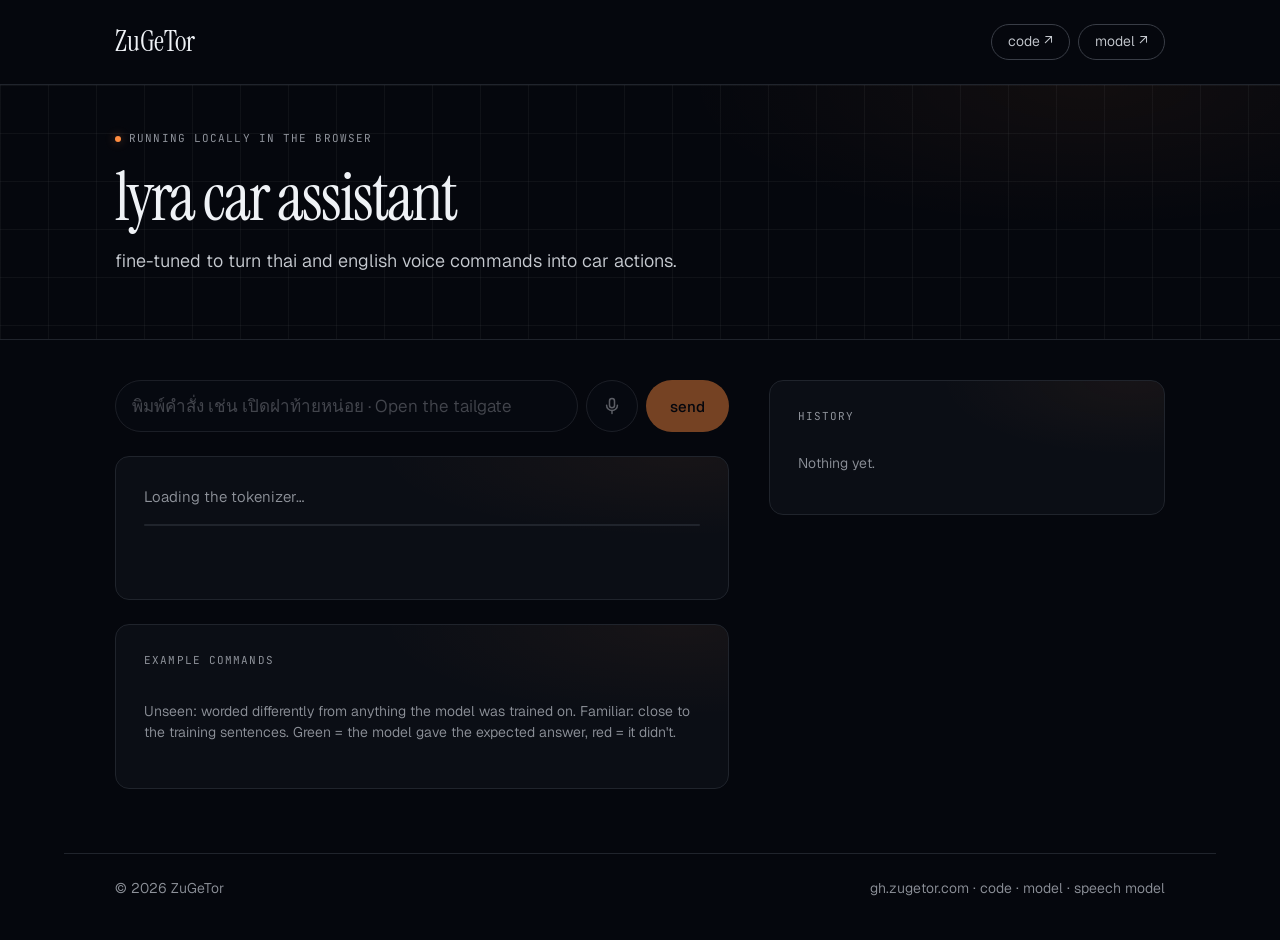
==== commit 0f1c3d94: "Lyra demo: hold-to-talk mic with Thai speech-to-text in the browser Hold the mic button next to the " ====
--- a/web_browser/index.html
+++ b/web_browser/index.html
@@ -135,6 +135,32 @@
 button.primary:active:not(:disabled) { transform: translateY(0); }
 button:disabled, input:disabled { opacity: 0.45; cursor: default; }
 
+/* hold to talk */
+button.mic {
+  flex: none; display: inline-grid; place-items: center; width: 3.25rem; min-height: 3.25rem; padding: 0;
+  border: 1px solid var(--color-rule-2); border-radius: var(--radius-pill);
+  background: var(--color-paper-2); color: var(--color-ink-2);
+  touch-action: none; user-select: none; -webkit-user-select: none; -webkit-touch-callout: none;
+  transition: background var(--dur-micro) var(--ease-out), border-color var(--dur-micro) var(--ease-out),
+              color var(--dur-micro) var(--ease-out), box-shadow var(--dur-short) var(--ease-out);
+}
+button.mic svg { width: 1.25rem; height: 1.25rem; pointer-events: none; }
+button.mic:hover:not(:disabled) { border-color: var(--color-accent); color: var(--color-ink); }
+button.mic[data-state="listening"] {
+  background: var(--color-accent); border-color: var(--color-accent); color: var(--color-paper);
+  box-shadow: 0 0 0 6px var(--color-glow-2), 0 0 18px 4px var(--color-glow);
+}
+button.mic[data-state="loading"], button.mic[data-state="busy"] { cursor: progress; border-color: var(--color-accent); }
+@media (prefers-reduced-motion: no-preference) {
+  button.mic[data-state="listening"] { animation: mic-pulse 1.4s var(--ease-in-out) infinite; }
+  button.mic[data-state="loading"] svg, button.mic[data-state="busy"] svg { animation: mic-wait 1s var(--ease-in-out) infinite alternate; }
+}
+@keyframes mic-pulse { 50% { box-shadow: 0 0 0 10px var(--color-glow-2), 0 0 26px 6px var(--color-glow); } }
+@keyframes mic-wait { to { opacity: 0.35; } }
+.mic-status { margin: 0; color: var(--color-muted); font-size: var(--text-sm); overflow-wrap: anywhere; }
+.mic-status:empty { display: none; }
+.mic-status.err { color: var(--color-bad); }
+
 /* result */
 #result { min-height: 9rem; }
 .said { color: var(--color-muted); font-size: var(--text-md); }
@@ -263,8 +289,15 @@
   <section class="app__main" aria-label="Try a command">
     <form id="f">
       <input type="text" id="q" placeholder="พิมพ์คำสั่ง เช่น เปิดฝาท้ายหน่อย · Open the tailgate" autocomplete="off" aria-label="Command" disabled>
+      <button type="button" class="mic" id="mic" data-state="idle" aria-pressed="false" disabled
+              aria-label="Hold to talk (Thai)" title="Hold to talk in Thai, let go to stop">
+        <svg viewBox="0 0 24 24" fill="none" stroke="currentColor" stroke-width="1.8" stroke-linecap="round" stroke-linejoin="round" aria-hidden="true">
+          <rect x="9" y="3" width="6" height="11" rx="3"/><path d="M5.5 11a6.5 6.5 0 0 0 13 0"/><path d="M12 17.5V21"/>
+        </svg>
+      </button>
       <button type="submit" class="primary" id="send" disabled>Send</button>
     </form>
+    <p class="mic-status" id="micStatus" aria-live="polite"></p>
     <div class="panel" id="result" aria-live="polite">
       <div id="loadText" class="empty">Loading the tokenizer…</div>
       <div class="progress"><i id="loadBar"></i></div>
@@ -286,16 +319,20 @@
 </main>
 <footer class="foot-line">
   <p>© 2026 ZuGeTor</p>
-  <p><a href="https://gh.zugetor.com/">gh.zugetor.com</a> · <a href="https://github.com/zugetor/Lyra-Car-Assistant">Code</a> · <a href="https://huggingface.co/zugetor/Lyra-Car-Assistant-enth">Model</a></p>
+  <p><a href="https://gh.zugetor.com/">gh.zugetor.com</a> · <a href="https://github.com/zugetor/Lyra-Car-Assistant">Code</a> · <a href="https://huggingface.co/zugetor/Lyra-Car-Assistant-enth">Model</a> · <a href="https://huggingface.co/zugetor/zipformer-CarCMD-TH">Speech model</a></p>
 </footer>
 <script src="vendor/ort.wasm.min.js"></script>
 <script type="module">
 import { CarAssistant } from "./lyra.js";
+import { SpeechToText, startRecording } from "./speech.js";
 await window.lyraReady;
 
 // config.js: model = where the export/ bundle lives, examples = where the eval .tsv files are, cache = a Cache
 // Storage name (only for a pinned revision). The GitHub Pages build points it at Hugging Face.
-const CFG = {model: "../export/", examples: "../", cache: null, ...(window.LYRA_CONFIG || {})};
+// speech = the Thai speech-to-text model (zipformer-CarCMD-TH on Hugging Face, pinned), speechCache its cache.
+const SPEECH_HF = "https://huggingface.co/zugetor/zipformer-CarCMD-TH/resolve/525ddc8fb0827399d06e1988db876b91ad231540/";
+const CFG = {model: "../export/", examples: "../", cache: null, speech: SPEECH_HF, speechCache: "zipformer-carcmd-th",
+             ...(window.LYRA_CONFIG || {})};
 
 const $ = (s) => document.querySelector(s);
 const esc = (s) => String(s).replace(/[&<>"']/g, (c) => ({"&": "&amp;", "<": "&lt;", ">": "&gt;", '"': "&quot;", "'": "&#39;"}[c]));
@@ -460,6 +497,110 @@
   }
 }
 
+// ---------------------------------------------------------------- hold to talk
+// The first press downloads the speech model (about 91 MB, then kept in Cache Storage). After that: hold the
+// button (or Space / Enter on it) while speaking, let go, and the transcript goes into the box and to Lyra.
+const mic = $("#mic");
+let STT = null, sttLoading = null, rec = null, held = false, opening = false, busy = false;
+const micState = (s) => { mic.dataset.state = s; mic.setAttribute("aria-pressed", String(s === "listening")); };
+const micStatus = (text, err = false) => { $("#micStatus").textContent = text; $("#micStatus").classList.toggle("err", err); };
+
+function loadSpeech() {
+  if (STT) return Promise.resolve(STT);
+  if (!sttLoading) {
+    micState("loading");
+    micStatus("Getting the speech model…");
+    sttLoading = SpeechToText.load({base: CFG.speech, cache: CFG.speechCache, onProgress: (frac, bytes, cached) =>
+      micStatus(`${cached ? "Loading the speech model from this browser's cache" : "Downloading the speech model"}… ` +
+                `${(bytes / 2 ** 20).toFixed(0)} MB${frac ? ` · ${Math.round(frac * 100)}%` : ""}`)})
+      .then((s) => { STT = s; micState("idle"); micStatus("Speech model ready. Hold the mic button and say a command in Thai."); return s; })
+      .catch((e) => { sttLoading = null; micState("idle"); micStatus(`Couldn't load the speech model: ${e.message}`, true); throw e; });
+  }
+  return sttLoading;
+}
+
+const BLOCKED = "The microphone is blocked. Allow it in this site's settings, then try again.";
+async function micDenied() {          // a blocked microphone can leave getUserMedia pending instead of failing
+  try { return (await navigator.permissions.query({name: "microphone"})).state === "denied"; } catch { return false; }
+}
+async function pressStart() {
+  if (mic.disabled || held || opening || rec || busy) return;
+  if (!STT) { loadSpeech().catch(() => {}); return; }         // first press only fetches the model
+  held = true; opening = true;
+  micState("listening");
+  micStatus("Listening… let go when you're done.");
+  try {
+    if (await micDenied()) throw new DOMException(BLOCKED, "NotAllowedError");
+    rec = await startRecording();
+  } catch (e) {
+    held = false; opening = false; micState("idle");
+    micStatus(e.name === "NotAllowedError" ? BLOCKED : `Microphone: ${e.message}`, true);
+    return;
+  }
+  opening = false;
+  if (!held) {                       // let go before the microphone opened, usually to answer the permission prompt
+    rec.cancel(); rec = null; micState("idle");
+    micStatus("Microphone on. Now hold the button while you speak.");
+    return;
+  }
+  rec.timer = setTimeout(finish, 15000);                        // 15 s at most
+}
+function pressEnd() {
+  if (!held) return;
+  held = false;
+  if (opening) { micState("loading"); micStatus("Waiting for the microphone… allow it if the browser asks."); return; }
+  if (rec) finish();
+}
+async function finish() {
+  const r = rec;
+  if (!r) return;
+  rec = null; held = false; busy = true;
+  clearTimeout(r.timer);
+  micState("busy");
+  micStatus("Transcribing…");
+  try {
+    const samples = await r.stop();
+    if (samples.length < 16000 * 0.3) { micStatus("Too short. Hold the button down while you speak."); return; }
+    const t = await STT.transcribe(samples);
+    if (!t.text) { micStatus("Didn't catch anything. Try again, a little closer to the microphone."); return; }
+    $("#q").value = t.text;
+    micStatus(`Heard “${t.raw.replace(/ํา/g, "ำ")}” · ${t.seconds.toFixed(1)} s of speech, text in ${t.ms.total} ms`);
+    await decide(t.text);
+  } catch (e) {
+    micStatus(`Speech-to-text failed: ${e.message}`, true);
+  } finally {
+    busy = false;
+    micState("idle");
+  }
+}
+mic.addEventListener("pointerdown", (e) => {
+  if (e.button !== 0) return;
+  e.preventDefault();
+  try { mic.setPointerCapture(e.pointerId); } catch {}         // keeps the release even if the finger slides off
+  pressStart();
+});
+["pointerup", "pointercancel", "lostpointercapture"].forEach((t) => mic.addEventListener(t, pressEnd));
+mic.addEventListener("keydown", (e) => {
+  if (e.key !== " " && e.key !== "Enter") return;
+  e.preventDefault();
+  if (!e.repeat) pressStart();
+});
+mic.addEventListener("keyup", (e) => { if (e.key === " " || e.key === "Enter") { e.preventDefault(); pressEnd(); } });
+mic.addEventListener("contextmenu", (e) => e.preventDefault());   // a long press on a phone shouldn't open a menu
+mic.addEventListener("click", (e) => e.preventDefault());
+
+// For checks without a microphone: window.lyraSpeech.run(samples16k) transcribes and decides like a release would.
+window.lyraSpeech = {
+  load: loadSpeech,
+  async run(samples) {
+    await loadSpeech();
+    const t = await STT.transcribe(samples);
+    $("#q").value = t.text;
+    if (t.text) await decide(t.text);
+    return t;
+  },
+};
+
 // ---------------------------------------------------------------- wiring
 $("#f").addEventListener("submit", (e) => { e.preventDefault(); decide($("#q").value); });
 $("#filters").addEventListener("click", (e) => {
@@ -490,8 +631,10 @@
     const secs = ((performance.now() - t0) / 1000).toFixed(1);
     $("#tagline").title = `ONNX Runtime Web ${ort.env.versions?.web || ""} · WASM, ${threads} thread${threads > 1 ? "s" : ""}` +
       ` · 8-bit model ${(CAR.modelBytes / 2 ** 20).toFixed(0)} MB · vocab ${CAR.tok.size.toLocaleString()} · ready in ${secs}s · no server-side inference`;
-    $("#result").innerHTML = `<div class="empty">Ready. Everything below runs in this browser tab. Type a command or pick one below.</div>`;
+    $("#result").innerHTML = `<div class="empty">Ready. Everything below runs in this browser tab. Type a command, hold the mic button and say one in Thai, or pick one below.</div>`;
     ["#q", "#send"].forEach((s) => ($(s).disabled = false));
+    if (navigator.mediaDevices?.getUserMedia && self.AudioWorkletNode) mic.disabled = false;
+    else mic.title = "Speech needs a browser with microphone access over HTTPS";
     renderPresets();
     $("#q").focus();
     if (new URLSearchParams(location.search).has("selftest")) selfTest();
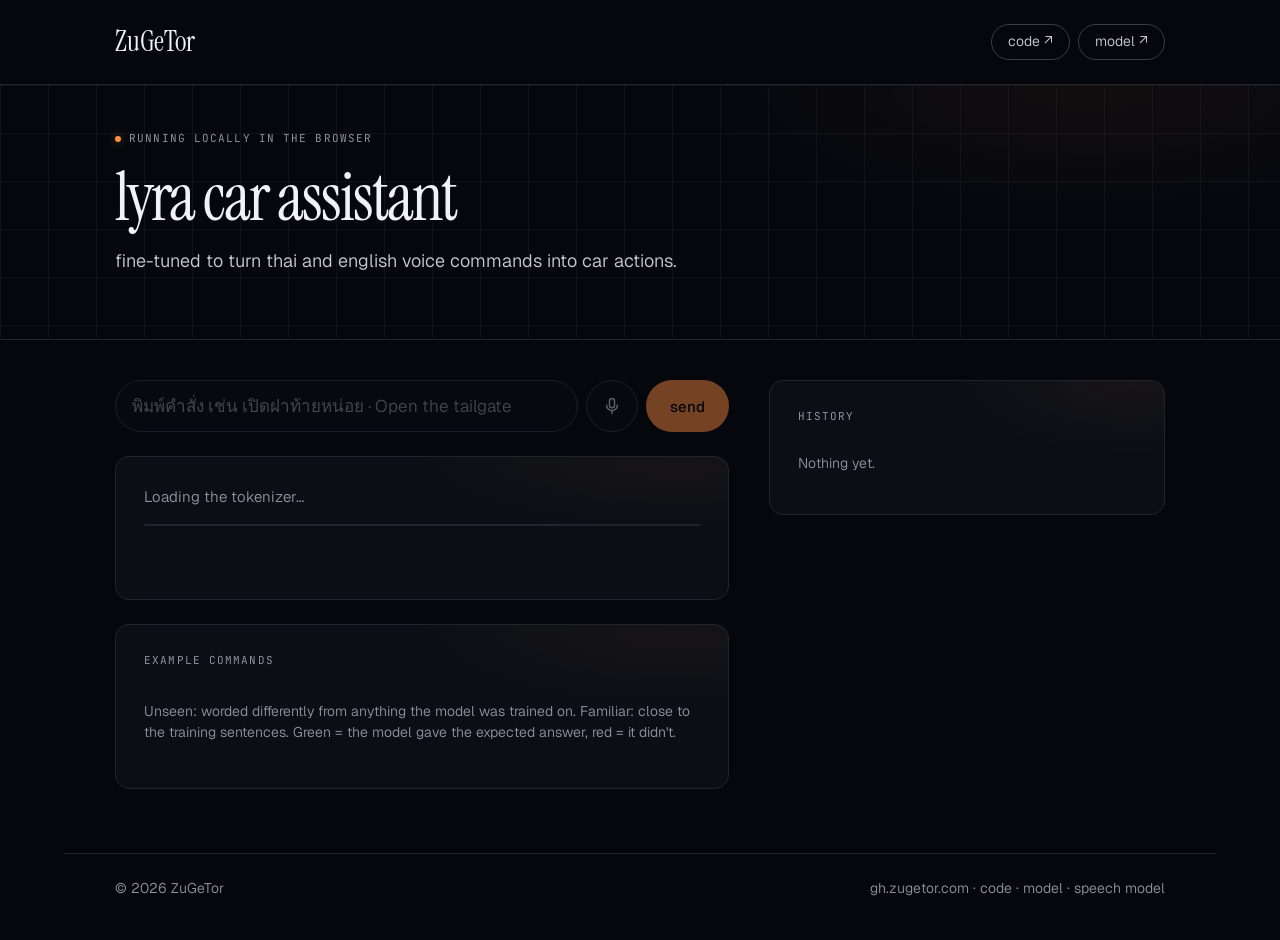
==== commit 081763b4: "Lyra demo: keep the microphone warm so the first word isn't lost Every press used to open the microp" ====
--- a/web_browser/index.html
+++ b/web_browser/index.html
@@ -290,7 +290,7 @@
     <form id="f">
       <input type="text" id="q" placeholder="พิมพ์คำสั่ง เช่น เปิดฝาท้ายหน่อย · Open the tailgate" autocomplete="off" aria-label="Command" disabled>
       <button type="button" class="mic" id="mic" data-state="idle" aria-pressed="false" disabled
-              aria-label="Hold to talk (Thai)" title="Hold to talk in Thai, let go to stop">
+              aria-label="Hold to talk (Thai)" title="Hold to talk in Thai, let go to stop. The microphone stays on for 30 s after each command.">
         <svg viewBox="0 0 24 24" fill="none" stroke="currentColor" stroke-width="1.8" stroke-linecap="round" stroke-linejoin="round" aria-hidden="true">
           <rect x="9" y="3" width="6" height="11" rx="3"/><path d="M5.5 11a6.5 6.5 0 0 0 13 0"/><path d="M12 17.5V21"/>
         </svg>
@@ -324,7 +324,7 @@
 <script src="vendor/ort.wasm.min.js"></script>
 <script type="module">
 import { CarAssistant } from "./lyra.js";
-import { SpeechToText, startRecording } from "./speech.js";
+import { SpeechToText, Microphone } from "./speech.js";
 await window.lyraReady;
 
 // config.js: model = where the export/ bundle lives, examples = where the eval .tsv files are, cache = a Cache
@@ -500,8 +500,10 @@
 // ---------------------------------------------------------------- hold to talk
 // The first press downloads the speech model (about 91 MB, then kept in Cache Storage). After that: hold the
 // button (or Space / Enter on it) while speaking, let go, and the transcript goes into the box and to Lyra.
-const mic = $("#mic");
-let STT = null, sttLoading = null, rec = null, held = false, opening = false, busy = false;
+// The microphone stays open for 30 s after a command, so the next press records at once, the half second
+// before the press included. The button only turns to "listening" once audio is really coming in.
+const mic = $("#mic"), MIC = new Microphone({preRollMs: 500, idleMs: 30000});
+let STT = null, sttLoading = null, held = false, opening = false, recording = false, busy = false, cap = null;
 const micState = (s) => { mic.dataset.state = s; mic.setAttribute("aria-pressed", String(s === "listening")); };
 const micStatus = (text, err = false) => { $("#micStatus").textContent = text; $("#micStatus").classList.toggle("err", err); };
 
@@ -524,42 +526,48 @@
   try { return (await navigator.permissions.query({name: "microphone"})).state === "denied"; } catch { return false; }
 }
 async function pressStart() {
-  if (mic.disabled || held || opening || rec || busy) return;
+  if (mic.disabled || held || opening || recording || busy) return;
   if (!STT) { loadSpeech().catch(() => {}); return; }         // first press only fetches the model
-  held = true; opening = true;
+  held = true;
+  if (!MIC.isOpen) {
+    opening = true;
+    micState("loading");
+    micStatus("Starting the microphone… speak when the button turns orange.");
+    try {
+      if (await micDenied()) throw new DOMException(BLOCKED, "NotAllowedError");
+      await MIC.open();
+    } catch (e) {
+      held = false; opening = false; micState("idle");
+      micStatus(e.name === "NotAllowedError" ? BLOCKED : `Microphone: ${e.message}`, true);
+      return;
+    }
+    opening = false;
+    if (!held) {                     // let go before the microphone opened, usually to answer the permission prompt
+      micState("idle");
+      micStatus("Microphone on. Now hold the button while you speak.");
+      return;
+    }
+  }
+  MIC.start();
+  recording = true;
   micState("listening");
   micStatus("Listening… let go when you're done.");
-  try {
-    if (await micDenied()) throw new DOMException(BLOCKED, "NotAllowedError");
-    rec = await startRecording();
-  } catch (e) {
-    held = false; opening = false; micState("idle");
-    micStatus(e.name === "NotAllowedError" ? BLOCKED : `Microphone: ${e.message}`, true);
-    return;
-  }
-  opening = false;
-  if (!held) {                       // let go before the microphone opened, usually to answer the permission prompt
-    rec.cancel(); rec = null; micState("idle");
-    micStatus("Microphone on. Now hold the button while you speak.");
-    return;
-  }
-  rec.timer = setTimeout(finish, 15000);                        // 15 s at most
+  cap = setTimeout(finish, 15000);                              // 15 s at most
 }
 function pressEnd() {
   if (!held) return;
   held = false;
-  if (opening) { micState("loading"); micStatus("Waiting for the microphone… allow it if the browser asks."); return; }
-  if (rec) finish();
+  if (opening) { micStatus("Waiting for the microphone… allow it if the browser asks."); return; }
+  if (recording) finish();
 }
 async function finish() {
-  const r = rec;
-  if (!r) return;
-  rec = null; held = false; busy = true;
-  clearTimeout(r.timer);
+  if (!recording) return;
+  recording = false; held = false; busy = true;
+  clearTimeout(cap);
   micState("busy");
   micStatus("Transcribing…");
   try {
-    const samples = await r.stop();
+    const samples = await MIC.stop();
     if (samples.length < 16000 * 0.3) { micStatus("Too short. Hold the button down while you speak."); return; }
     const t = await STT.transcribe(samples);
     if (!t.text) { micStatus("Didn't catch anything. Try again, a little closer to the microphone."); return; }
@@ -573,6 +581,7 @@
     micState("idle");
   }
 }
+document.addEventListener("visibilitychange", () => { if (document.hidden && !recording) MIC.close(); });
 mic.addEventListener("pointerdown", (e) => {
   if (e.button !== 0) return;
   e.preventDefault();
@@ -592,6 +601,7 @@
 // For checks without a microphone: window.lyraSpeech.run(samples16k) transcribes and decides like a release would.
 window.lyraSpeech = {
   load: loadSpeech,
+  mic: MIC,
   async run(samples) {
     await loadSpeech();
     const t = await STT.transcribe(samples);
